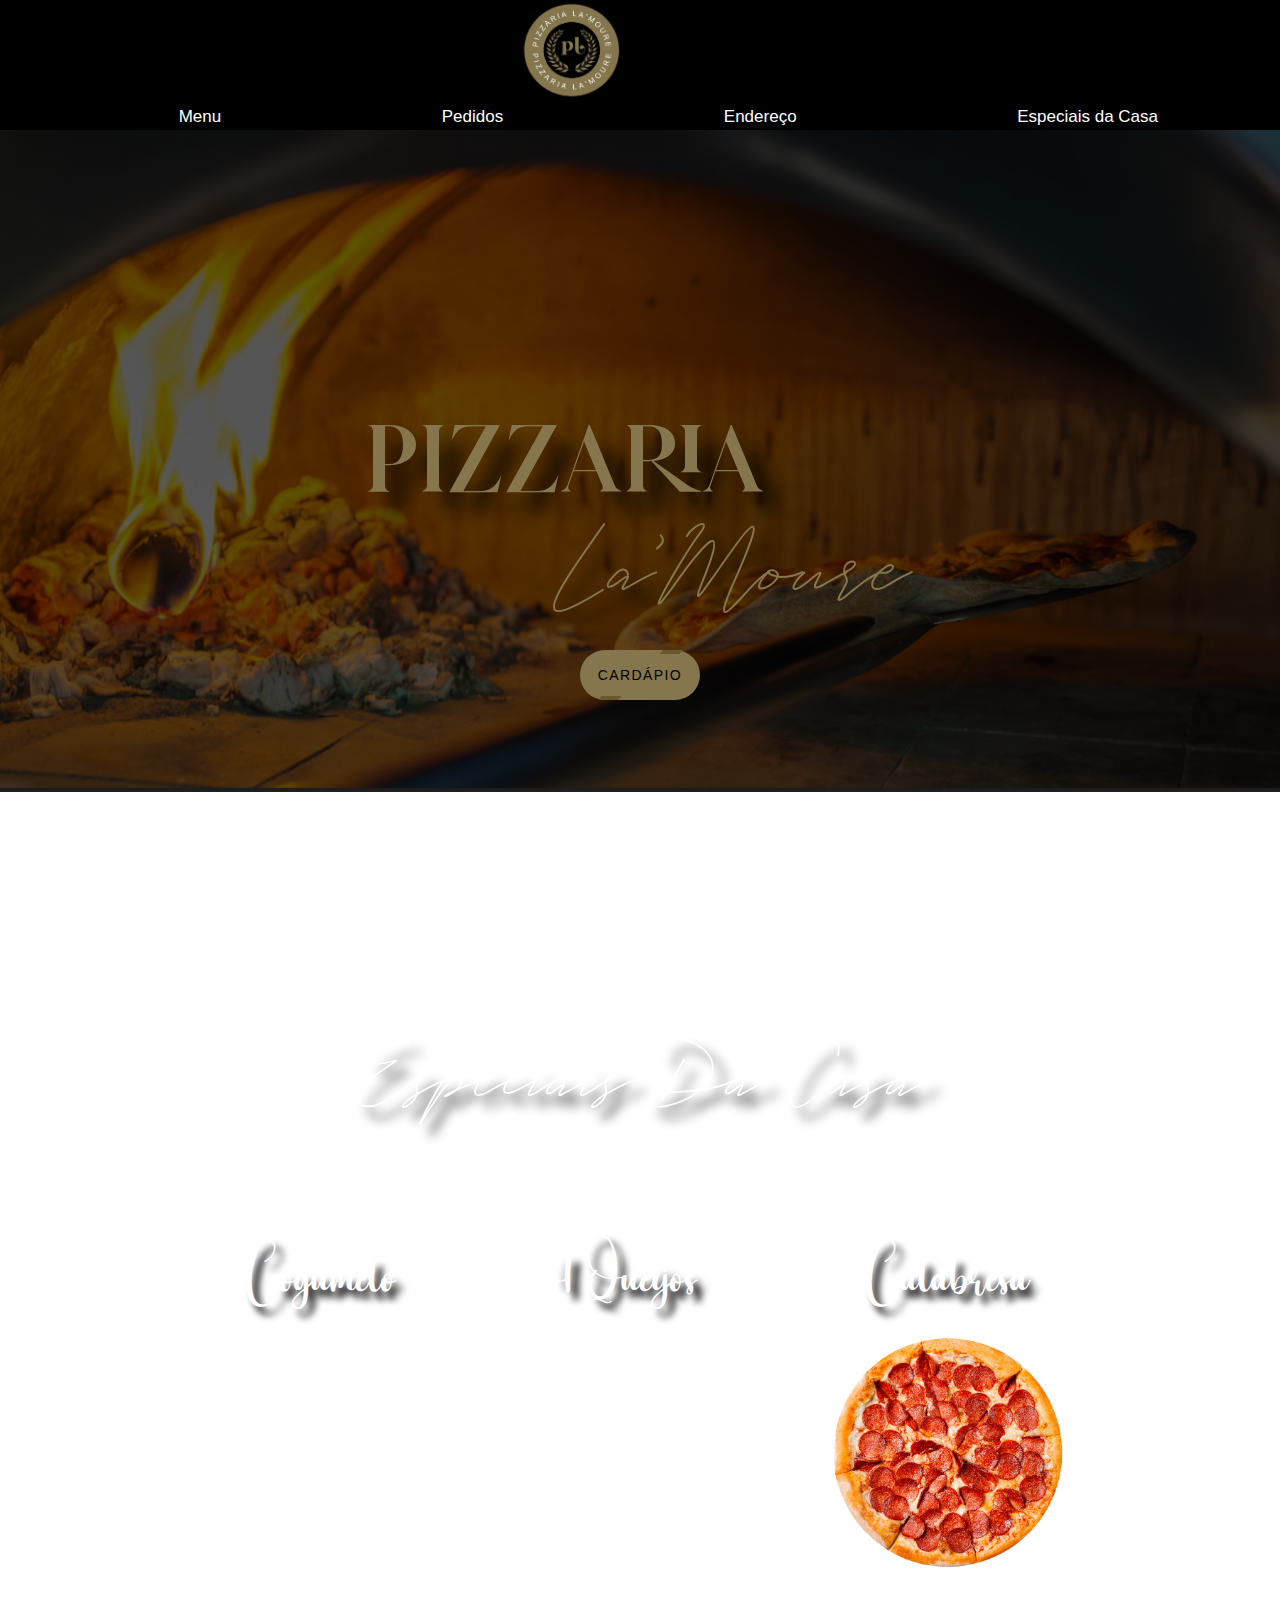
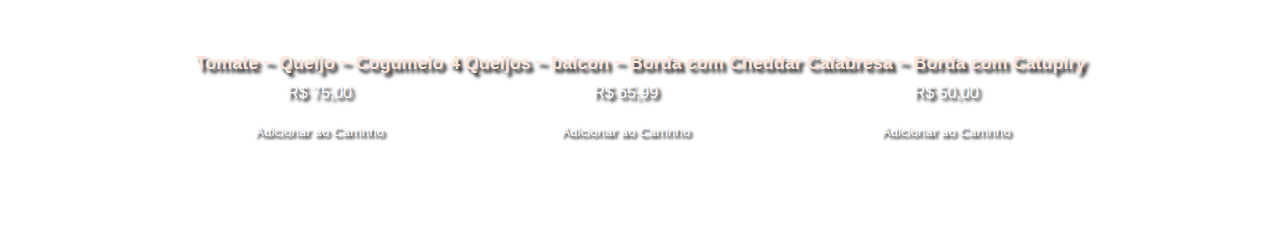
==== index.html @ 43f4618f "Pizzaria La'Moure" ====
<!DOCTYPE html>
<html lang="pt-br">
<head>
    <meta charset="UTF-8">
    <meta http-equiv="X-UA-Compatible" content="IE=edge">
    <meta name="viewport" content="width=device-width, initial-scale=1.0">
    <title>Pizzaria La'Moure</title>
    <link rel="stylesheet" href="css/style.css">

    <link href="https://fonts.googleapis.com/css2?family=Raleway:ital,wght@0,100;0,200;0,300;1,100;1,200;1,300&display=swap" rel="stylesheet">

    <link rel="stylesheet" href="https://cdnjs.cloudflare.com/ajax/libs/font-awesome/6.2.0/css/all.min.css">
</head>
<body>
    <header class="header">
        <div></div>
        <div class="logo"> <img src="img/logo.png" alt="">
        <div></div>
        </div>

        <div class="box">

        <div class="menu">
            <ul>
                <li> <a href="#menu">Menu</a> </li>
                <li> <a href="#pedidos">Pedidos</a> </li>
                <li> <a href="#endereço">Endereço</a> </li>
                <li> <a href="#especiais">Especiais da Casa</a> </li>
            </ul>
        </div>

        <div class="minibox">
            <i class="fa-solid fa-cart-shopping"></i>
        </div>

        </div>
      
    </header>

    <section class="section1">
        <div class="box">
        <h1>Pizzaria</h1>
        <span>La'Moure</span>
        </div>

        <div class="btn">
            <button >
               <div class="span" style="--clr:#85764D; " >Cardápio</div> <i></i>

            </button>
        </div>
        
    </section>


    <section class="section2" id="especiais">
            <div class="title">
               <h1>Especiais Da Casa</h1> 
            
            </div>

            <div class="minibox-container">
                <div class="box">
                    <h1>Cogumelo</h1>
                    <div class="img">
                        <img src="img/pizza5.png" alt="">
                    </div>
                    <span>ij</span>
                    <h3>Tomate ~ Queijo ~ Cogumelo</h3>
                    <p>R$ 75,00</p>

                    <button>Adicionar ao Carrinho</button>

                </div>


                <div class="box">
                    <h1>4 Queijos</h1>
                    <div class="img">
                        <img src="img/pizza4.png" alt="">
                    </div>
                    <span>ef</span>
                    <h3>4 Queijos ~ baicon ~ Borda com Cheddar</h3>
                    <p>R$ 65,99</p>

                    <button>Adicionar ao Carrinho</button>

                </div>

                <div class="box">
                    <h1>Calabresa</h1>
                    <div class="img">
                        <img src="img/pizza3.png" alt="" >
                    </div>
                    <span>op</span>
                    <h3>Calabresa ~ Borda com Catupiry</h3>
                    <p>R$ 50,00</p>

                    <button>Adicionar ao Carrinho</button>

                </div>
        </div>
    </section>














    <script src="script/script.js"></script>
</body>
</html>
---- css/style.css ----
* {
  margin: 0;
  padding: 0;
  box-sizing: border-box;
}

html {
  scroll-behavior: smooth;
}

body {
  overflow-x: hidden;
}

@font-face {
  font-family: "cursiva";
  src: url(../fontes/WhiteAngelica.ttf);
}
@font-face {
  font-family: "glitten";
  src: url(../fontes/GLITTEN\ ALL\ CAPS.ttf);
}
@font-face {
  font-family: "vogue";
  src: url(../fontes/Vogue.ttf);
}
@font-face {
  font-family: "formas";
  src: url(../fontes/Nymphette.ttf);
}
@font-face {
  font-family: "logo";
  src: url(../fontes/logo.ttf);
}
@font-face {
  font-family: "um";
  src: url(../fontes/Wedding.otf);
}
.header {
  display: flex;
  flex-direction: column;
  justify-content: flex-end;
  align-items: center;
  height: 130px;
  background-color: black;
}
.header .logo {
  width: 700px;
  display: flex;
  justify-content: space-evenly;
  margin-left: 60px;
  align-items: center;
}
.header .logo img {
  width: 15%;
}
.header .box {
  display: flex;
  justify-content: space-evenly;
  margin-left: 100px;
  align-items: center;
  width: 100%;
}
.header .menu ul {
  display: flex;
  justify-content: space-around;
  align-items: center;
  width: 1200px;
}
.header .menu ul li {
  list-style-type: none;
}
.header .menu ul li a {
  text-decoration: none;
  font-family: "Poppins", sans-serif;
  color: #fff;
  font-size: 17px;
  font-weight: 100;
  transition: 1s;
}
.header .menu ul li a:hover {
  letter-spacing: 1px;
  transition: 1s;
  color: #85764D;
}
.header .minibox {
  font-size: 22px;
  color: #fff;
}

.section1 {
  background-image: url(../img/capa111.png);
  background-repeat: no-repeat;
  height: 860px;
  background-size: 100%;
  display: flex;
  justify-content: center;
  align-items: center;
  flex-direction: column;
}
.section1 .box {
  display: flex;
  justify-content: center;
  align-items: center;
  flex-direction: column;
  width: 650px;
}
.section1 h1 {
  font-size: 95px;
  font-family: "glitten";
  font-weight: 100;
  color: #85764D;
  margin-right: 150px;
  text-shadow: 0.2em 0.2em 0.2em black;
}
.section1 span {
  font-size: 65px;
  margin-left: 25px;
  font-family: "cursiva";
  margin-left: 180px;
  text-shadow: 0.2em 0.2em 0.2em black;
  color: #85764D;
}
.section1 .btn {
  margin-top: 35px;
}
.section1 .btn button {
  width: 120px;
  height: 50px;
  border-radius: 50px;
  position: relative;
  background-color: #85764D;
  color: black;
  text-transform: uppercase;
  font-size: 14px;
  letter-spacing: 0.1em;
  font-weight: 100;
  transition: 0.5s;
  border: none;
}
.section1 .btn button .span {
  position: relative;
  z-index: 1;
}
.section1 .btn button i {
  position: absolute;
  inset: 0;
  display: block;
}
.section1 .btn button i:before {
  content: "";
  position: absolute;
  top: 0;
  left: 76%;
  width: 20px;
  height: 4px;
  background: #68582b;
  transform: translateX(-50%) skewX(325deg);
  transition: 0.5s;
}
.section1 .btn button:hover {
  letter-spacing: 0.25em;
  background: var(--clr);
  box-shadow: 0 0 35px var(--clr);
}
.section1 .btn button:hover i::before {
  width: 20px;
  left: 25%;
  top: 2px;
  background-color: #85764D;
}
.section1 .btn button:before {
  content: "";
  position: absolute;
  inset: 1px;
  background: #85764D;
  border-radius: 50px;
}
.section1 .btn i:after {
  content: "";
  position: absolute;
  bottom: 0;
  left: 25%;
  width: 20px;
  height: 4px;
  background: #68582b;
  transform: translateX(-50%) skewX(325deg);
  transition: 0.5s;
}
.section1 .btn button:hover i::after {
  width: 20px;
  left: 25%;
  top: 2px;
  background-color: #85764D;
}

.section2 {
  height: 850px;
  width: 100%;
  background-image: url(../img/fundo.jpg);
  background-size: 100%;
  display: flex;
  justify-content: space-around;
  background-repeat: no-repeat;
  align-items: center;
  flex-direction: column;
}
.section2 .title h1 {
  font-size: 55px;
  font-weight: 100;
  color: #fff;
  font-family: "cursiva";
  text-shadow: 0.2em 0.2em 0.2em black;
}
.section2 .minibox-container {
  width: 70%;
  height: 590px;
  display: flex;
  justify-content: space-around;
  align-items: center;
}
.section2 .minibox-container .box {
  display: flex;
  justify-content: center;
  align-items: center;
  flex-direction: column;
}
.section2 .minibox-container .box h1 {
  font-size: 38px;
  font-family: "um";
  margin-bottom: 25px;
  color: #fff;
  font-weight: 100;
  text-shadow: 0.2em 0.2em 0.2em black;
}
.section2 .minibox-container .box span {
  font-size: 60px;
  color: #fff;
  font-family: "formas";
}
.section2 .minibox-container .box h3 {
  margin-top: 10px;
  margin-bottom: 10px;
  font-size: 18px;
  color: rgb(255, 229, 217);
  font-family: "Segoe UI", Tahoma, Geneva, Verdana, sans-serif;
  text-shadow: 0.2em 0.2em 0.2em black;
}
.section2 .minibox-container .box p {
  font-family: "Poppins", sans-serif;
  font-size: 16px;
  color: rgb(255, 255, 255);
  text-shadow: 0.2em 0.2em 0.2em black;
  margin-bottom: 15px;
}
.section2 .minibox-container .box .img {
  width: 250px;
  height: 250px;
}
.section2 .minibox-container .box .img img {
  width: 100%;
}
.section2 .minibox-container .box button {
  width: 150px;
  height: 30px;
  background-color: transparent;
  border: 1px solid #fff;
  border-radius: 50px;
  color: #fff;
  font-family: "Poppins", sans-serif;
  text-shadow: 0.2em 0.2em 0.2em black;
  transition: 0.5s;
}
.section2 .minibox-container .box button:hover {
  letter-spacing: 0.1px;
  color: #fff;
  background-color: #27282c;
  transition: 0.5s;
  border: none;
  border-radius: 0px;
}/*# sourceMappingURL=style.css.map */
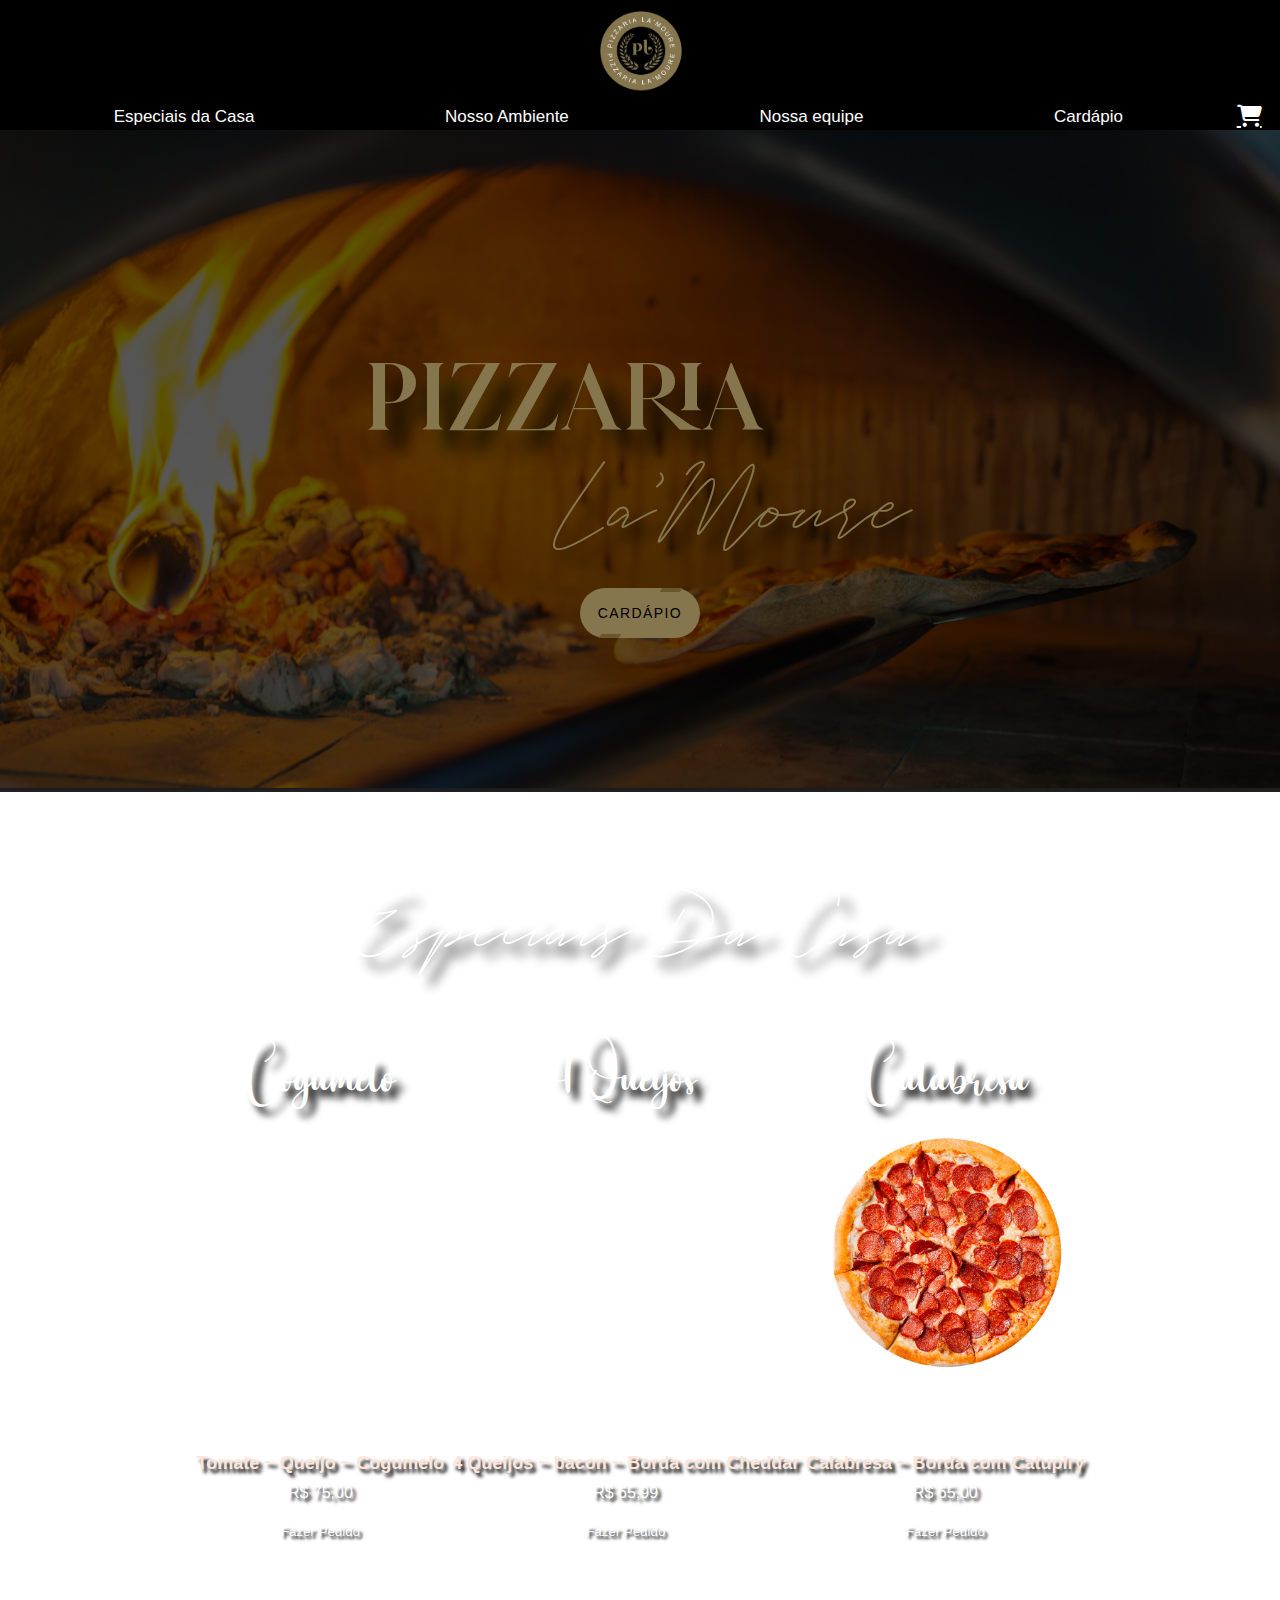
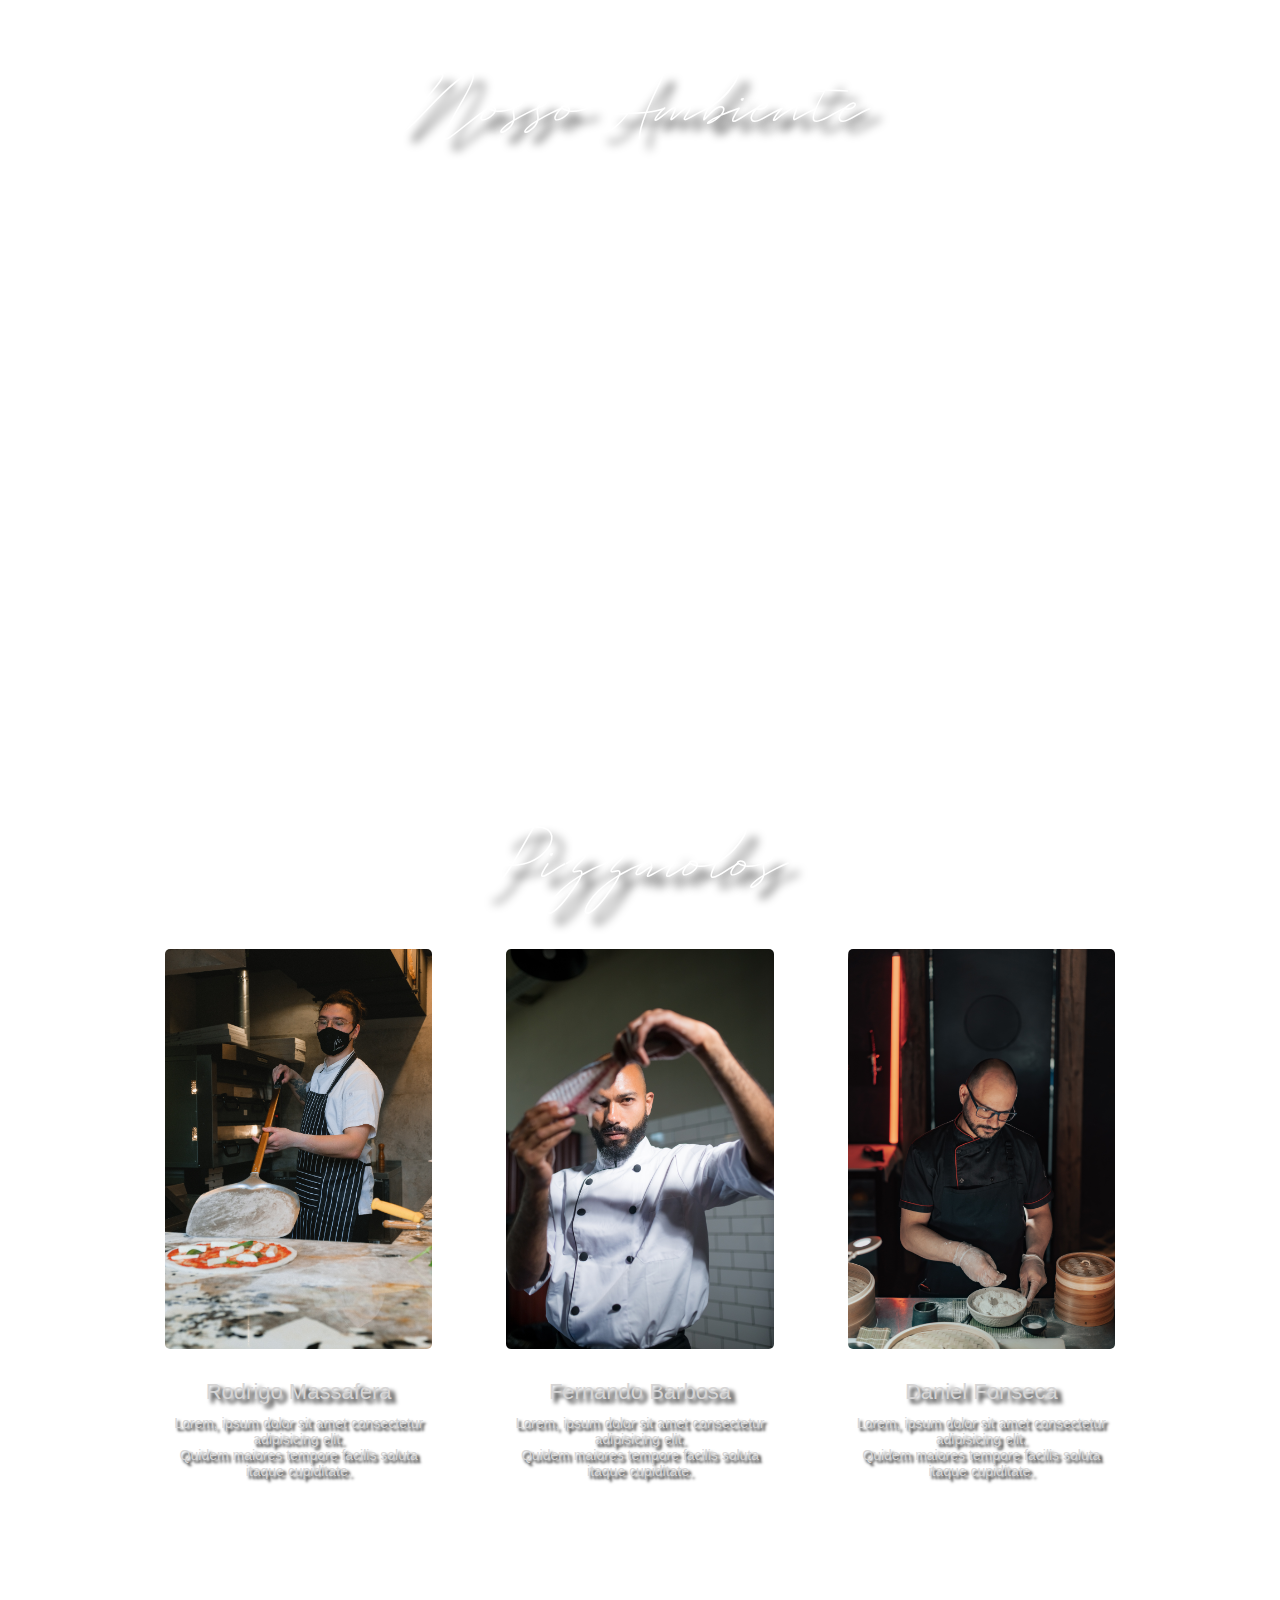
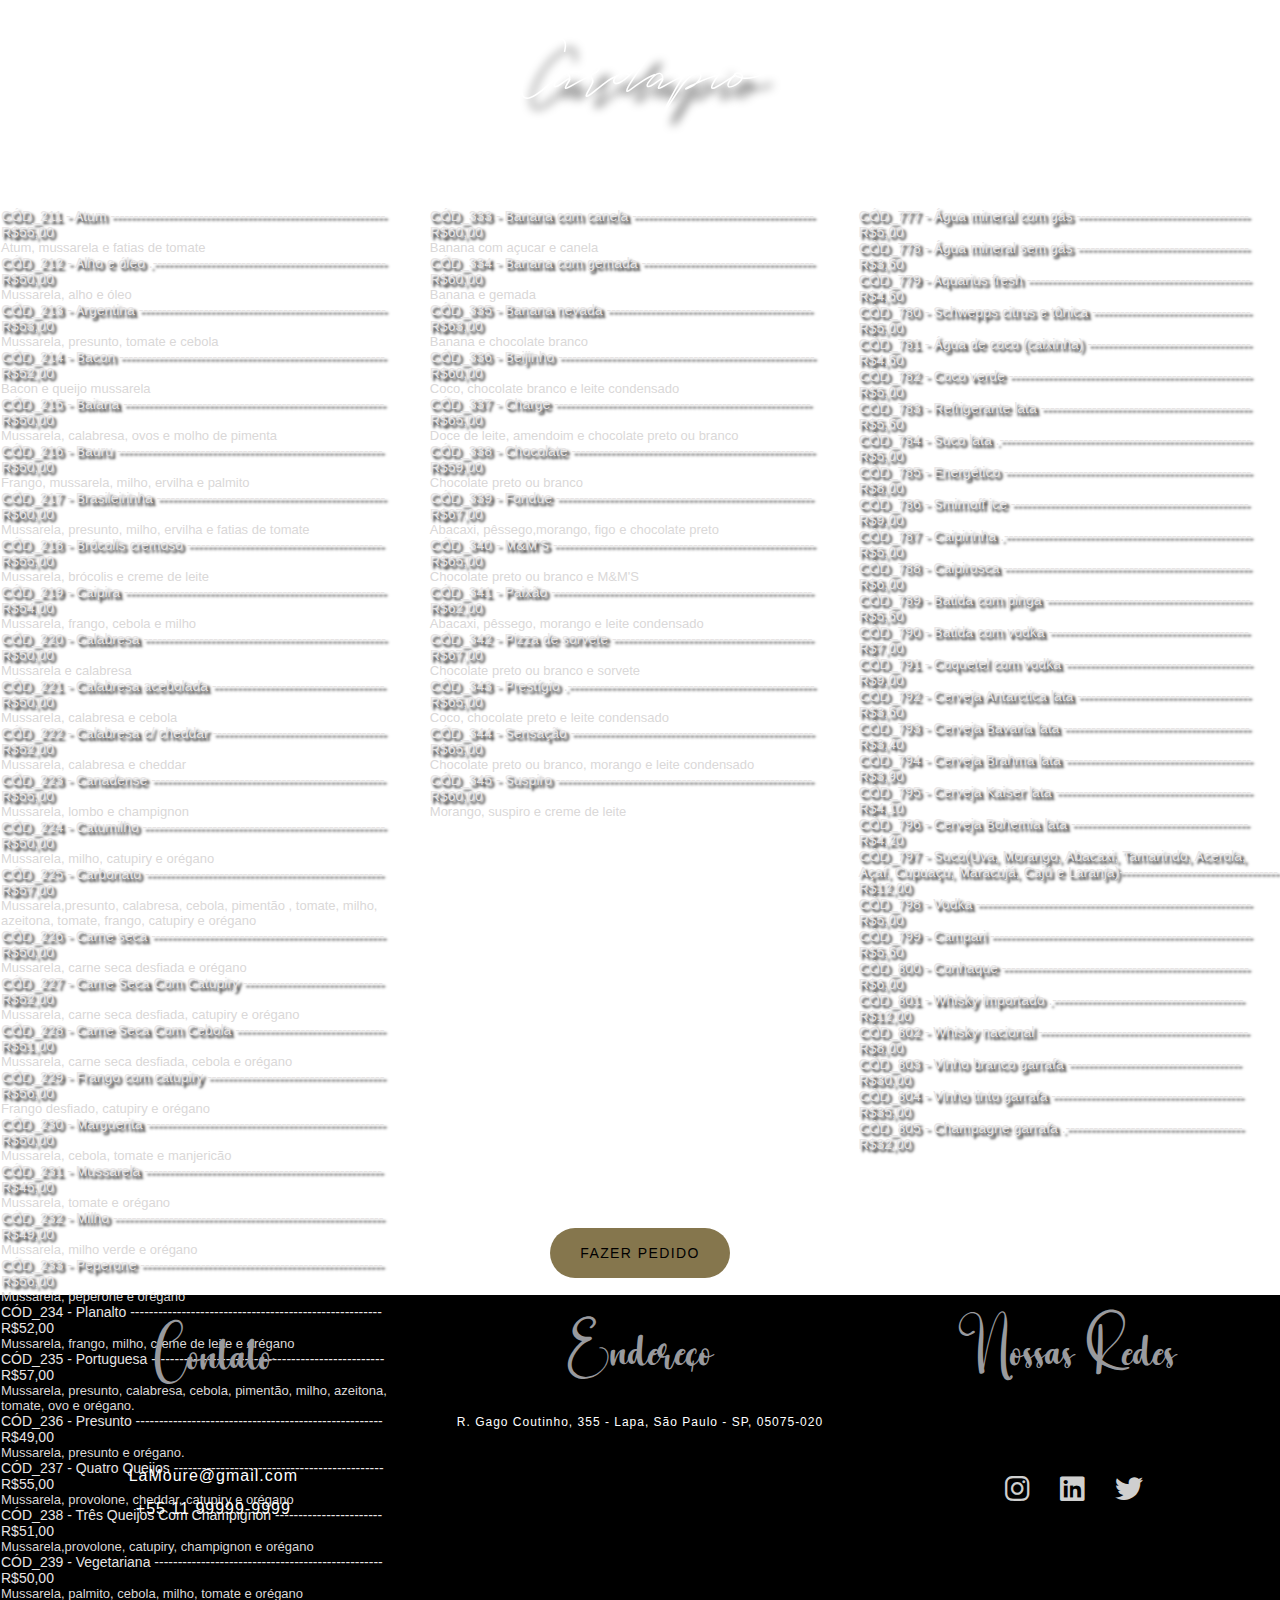
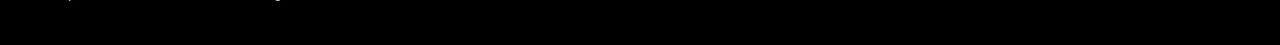
==== commit 70050bcb: "Pizzaria La'Moure" ====
--- a/index.html
+++ b/index.html
@@ -21,16 +21,17 @@
         <div class="box">
 
         <div class="menu">
-            <ul>
-                <li> <a href="#menu">Menu</a> </li>
-                <li> <a href="#pedidos">Pedidos</a> </li>
-                <li> <a href="#endereço">Endereço</a> </li>
-                <li> <a href="#especiais">Especiais da Casa</a> </li>
+            <ul><li> <a href="#especiais">Especiais da Casa</a> 
+                <li> <a href="#ambiente">Nosso Ambiente</a> </li>
+                <li> <a href="#equipe">Nossa equipe</a> </li>
+                <li> <a href="#cardapio">Cardápio</a> </li>
+                </li>
             </ul>
         </div>
 
         <div class="minibox">
-            <i class="fa-solid fa-cart-shopping"></i>
+            <a href="pedido.html" class="fa-solid fa-cart-shopping" target="_blank"></a>
+        
         </div>
 
         </div>
@@ -43,7 +44,7 @@
         <span>La'Moure</span>
         </div>
 
-        <div class="btn">
+        <div class="btn" id="btn">
             <button >
                <div class="span" style="--clr:#85764D; " >Cardápio</div> <i></i>
 
@@ -51,8 +52,6 @@
         </div>
         
     </section>
-
-
     <section class="section2" id="especiais">
             <div class="title">
                <h1>Especiais Da Casa</h1> 
@@ -69,7 +68,7 @@
                     <h3>Tomate ~ Queijo ~ Cogumelo</h3>
                     <p>R$ 75,00</p>
 
-                    <button>Adicionar ao Carrinho</button>
+                    <button>Fazer Pedido</button>
 
                 </div>
 
@@ -80,10 +79,10 @@
                         <img src="img/pizza4.png" alt="">
                     </div>
                     <span>ef</span>
-                    <h3>4 Queijos ~ baicon ~ Borda com Cheddar</h3>
+                    <h3>4 Queijos ~ bacon ~ Borda com Cheddar</h3>
                     <p>R$ 65,99</p>
 
-                    <button>Adicionar ao Carrinho</button>
+                    <button>Fazer Pedido</button>
 
                 </div>
 
@@ -94,25 +93,294 @@
                     </div>
                     <span>op</span>
                     <h3>Calabresa ~ Borda com Catupiry</h3>
-                    <p>R$ 50,00</p>
-
-                    <button>Adicionar ao Carrinho</button>
+                    <p>R$ 65,00</p>
+
+                    <button>Fazer Pedido</button>
 
                 </div>
         </div>
     </section>
 
 
-
-
-
-
-
-
-
-
-
-
+    <section class="section3" id="ambiente">
+       <h1>Nosso Ambiente</h1>
+       <div class="slider-frame">
+            <div class="slide-images">
+                    <div class="img-container">
+                        <img src="img/L1.png" alt="" width="100%">
+                    </div>
+
+                    <div class="img-container">
+                        <img src="img/L2.png" alt="" width="100%">
+                    </div>
+
+                    <div class="img-container foto">
+                        <img src="img/L3.png" alt="" width="100%">
+                    </div>
+
+                    <div class="img-container foto">
+                        <img src="img/L4.png" alt="" width="100%">
+                    </div>
+            </div>
+       </div>
+    </section>
+
+
+    <section class="section4" id="equipe">
+        <h1>Pizzaiolos</h1>
+        <div class="box-container">
+            <div class="box">
+                <div class="img">
+                    <img src="img/h1.jpg" alt="">
+                </div>
+                   <div class="par">
+                         <h2>Rodrigo Massafera</h2>
+
+                    <p>Lorem, ipsum dolor sit amet consectetur adipisicing elit. <br> Quidem maiores tempore facilis soluta itaque cupiditate.</p>
+                
+                   </div>
+                
+            </div>
+          
+          
+            <div class="box">
+                <div class="img">
+                    <img src="img/h3.jpg" alt="">
+                  </div>  
+                  <div class="par">
+                      <h2>Fernando Barbosa</h2>
+                    <p>Lorem, ipsum dolor sit amet consectetur adipisicing elit. <br> Quidem maiores tempore facilis soluta itaque cupiditate.</p>
+                
+                  </div>
+                  
+            </div>
+            <div class="box">
+                <div class="img">
+                    <img src="img/h4.jpg" alt="">
+                       </div> 
+
+                       <div class="par">
+                          <h2>Daniel Fonseca</h2>
+                    <p>Lorem, ipsum dolor sit amet consectetur adipisicing elit. <br> Quidem maiores tempore facilis soluta itaque cupiditate.</p>
+            
+                       </div>
+                  
+            </div>
+        </div>
+    </section>
+
+    <section class="section5" id="cardapio btn">
+        <h1>Cardápio</h1>
+        <div class="box-container">
+            <div class="box">
+                <h1>Pizzas Salgadas</h1>
+                <p>CÓD_211 - Atum -----------------------------------------------------------R$55,00</p>
+                <span>Atum, mussarela e fatias de tomate  </span>
+
+                <p>CÓD_212 - Alho e óleo .--------------------------------------------------R$50,00</p>
+                <span>Mussarela, alho e óleo  </span>
+
+                <p>CÓD_213 - Argentina -----------------------------------------------------R$53,00</p>
+                <span>Mussarela, presunto, tomate e cebola  </span>
+
+                <p>CÓD_214 - Bacon ---------------------------------------------------------R$52,00</p>
+                <span>Bacon e queijo mussarela  </span>
+
+                <p>CÓD_215 - Baiana --------------------------------------------------------R$50,00</p>
+                <span>Mussarela, calabresa, ovos e molho de pimenta  </span>
+
+                <p>CÓD_216 - Bauru ---------------------------------------------------------R$50,00</p>
+                <span>Frango, mussarela, milho, ervilha e palmito  </span>
+
+                <p>CÓD_217 - Brasileirinha -------------------------------------------------R$60,00</p>
+                <span>Mussarela, presunto, milho, ervilha e fatias de tomate  </span>
+
+                <p>CÓD_218 - Brócolis cremoso ------------------------------------------R$55,00</p>
+                <span>Mussarela, brócolis e creme de leite  </span>
+
+                <p>CÓD_219 - Caipira --------------------------------------------------------R$54,00</p>
+                <span>Mussarela, frango, cebola e milho  </span>
+
+                <p>CÓD_220 - Calabresa ----------------------------------------------------R$50,00</p>
+                <span>Mussarela e calabresa  </span>
+
+
+                <p>CÓD_221 - Calabresa acebolada -------------------------------------R$50,00</p>
+                <span>Mussarela, calabresa e cebola  </span>
+
+                <p>CÓD_222 - Calabresa c/ cheddar -------------------------------------R$52,00</p>
+                <span>Mussarela, calabresa e cheddar  </span>
+
+                <p>CÓD_223 - Canadense --------------------------------------------------R$55,00</p>
+                <span>Mussarela, lombo e champignon  </span>
+
+                <p>CÓD_224 - Catumilho ----------------------------------------------------R$50,00</p>
+                <span>Mussarela, milho, catupiry e orégano  </span>
+
+                <p>CÓD_225 - Carbonato ---------------------------------------------------R$57,00</p>
+                <span>Mussarela,presunto, calabresa, cebola,  pimentão , tomate, milho, azeitona, tomate, frango,
+                catupiry e orégano   </span>
+
+                <p>CÓD_226 - Carne seca --------------------------------------------------R$50,00</p>
+                <span>Mussarela, carne seca desfiada e orégano  </span>
+
+                <p>CÓD_227 - Carne Seca Com Catupiry ------------------------------R$52,00</p>
+                <span>Mussarela, carne seca desfiada, catupiry e orégano  </span>
+
+                <p>CÓD_228 - Carne Seca Com Cebola --------------------------------R$51,00</p>
+                <span>Mussarela, carne seca desfiada, cebola e orégano  </span>
+
+                <p>CÓD_229 - Frango com catupiry --------------------------------------R$56,00</p>
+                <span>Frango desfiado, catupiry e orégano  </span>
+
+                <p>CÓD_230 - Marguerita ---------------------------------------------------R$50,00</p>
+                <span>Mussarela, cebola, tomate e manjericão  </span>
+            
+                <p>CÓD_231 - Mussarela ---------------------------------------------------R$45,00</p>
+                <span>Mussarela, tomate e orégano  </span>
+
+
+                <p>CÓD_232 - Milho ----------------------------------------------------------R$49,00</p>
+                <span>Mussarela, milho verde e orégano  </span>
+
+                <p>CÓD_233 - Peperone ----------------------------------------------------R$56,00</p>
+                <span>Mussarela, peperone e orégano  </span>
+
+                <p>CÓD_234 - Planalto ------------------------------------------------------R$52,00</p>
+                <span>Mussarela, frango, milho, creme de leite e orégano  </span>
+
+    
+                <p>CÓD_235 - Portuguesa --------------------------------------------------R$57,00</p>
+                <span>Mussarela, presunto, calabresa, cebola, pimentão, milho, azeitona, tomate, ovo e
+                    orégano.   </span>
+
+                <p>CÓD_236 - Presunto -----------------------------------------------------R$49,00</p>
+                <span>Mussarela, presunto e orégano.  </span>
+    
+                <p>CÓD_237 - Quatro Queijos ---------------------------------------------R$55,00</p>
+                <span>Mussarela, provolone, cheddar, catupiry e orégano  </span>
+       
+                    
+                <p>CÓD_238 - Três Queijos Com Champignon -----------------------R$51,00</p>
+                <span>Mussarela,provolone, catupiry, champignon e orégano  </span>
+
+            
+                <p>CÓD_239 - Vegetariana -------------------------------------------------R$50,00</p>
+                <span>Mussarela, palmito, cebola, milho, tomate e orégano  </span>
+            </div>
+
+            <div class="box">
+                <h1>Pizzas Doces</h1>
+                <p>CÓD_333 - Banana com canela ---------------------------------------R$60,00</p>
+                <span>Banana com açucar e canela</span>
+
+                <p>CÓD_334 - Banana com gemada -------------------------------------R$60,00</p>
+                <span>Banana e gemada</span>
+
+                <p>CÓD_335 - Banana nevada --------------------------------------------R$63,00</p>
+                <span>Banana e chocolate branco</span>
+
+                <p>CÓD_336 - Beijinho -------------------------------------------------------R$60,00</p>
+                <span>Coco, chocolate branco e leite condensado</span>
+
+                <p>CÓD_337 - Charge -------------------------------------------------------R$65,00</p>
+                <span>Doce de leite, amendoim e chocolate preto ou branco</span>
+
+                <p>CÓD_338 - Chocolate ----------------------------------------------------R$59,00</p>
+                <span>Chocolate preto ou branco</span>
+
+                <p>CÓD_339 - Fondue -------------------------------------------------------R$67,00</p>
+                <span>Abacaxi, pêssego,morango, figo e chocolate preto</span>
+
+                <p>CÓD_340 - M&M'S --------------------------------------------------------R$65,00</p>
+                <span>Chocolate preto ou branco e M&M'S</span>
+
+                <p>CÓD_341 - Paixão --------------------------------------------------------R$62,00</p>
+                <span>Abacaxi, pêssego, morango e leite condensado</span>
+
+                <p>CÓD_342 - Pizza de sorvete -------------------------------------------R$67,00</p>
+                <span>Chocolate preto ou branco e sorvete</span>
+
+                <p>CÓD_343 - Prestígio .-----------------------------------------------------R$65,00</p>
+                <span>Coco, chocolate preto e leite condensado</span>
+               
+                <p>CÓD_344 - Sensação ----------------------------------------------------R$65,00</p>
+                <span>Chocolate preto ou branco, morango e leite condensado</span>
+
+                <p>CÓD_345 - Suspiro -------------------------------------------------------R$60,00</p>
+                <span>Morango, suspiro e creme de leite</span>
+
+            </div>
+
+            <div class="box">
+                <h1>Bebidas</h1>
+                <p>CÓD_777 - Água mineral com gás -------------------------------------R$5,00</p>
+                <p>CÓD_778 - Água mineral sem gás -------------------------------------R$3,50</p>
+                <p>CÓD_779 - Aquarius fresh ------------------------------------------------R$4,50</p>
+                <p>CÓD_780 - Schwepps citrus e tônica ----------------------------------R$5,00</p>
+                <p>CÓD_781 - Água de coco (caixinha) -----------------------------------R$4,50</p>
+                <p>CÓD_782 - Coco verde ----------------------------------------------------R$5,00</p>
+                <p>CÓD_783 - Refrigerante lata ---------------------------------------------R$5,50</p>
+                <p>CÓD_784 - Suco lata .------------------------------------------------------R$5,00</p>
+                <p>CÓD_785 - Energético -----------------------------------------------------R$8,00</p>
+                <p>CÓD_786 - Smirnoff ice ---------------------------------------------------R$9,00</p>
+                <p>CÓD_787 - Caipirinha .-----------------------------------------------------R$5,00</p>
+                <p>CÓD_788 - Caipirosca -----------------------------------------------------R$6,00</p>
+                <p>CÓD_789 - Batida com pinga --------------------------------------------R$5,50</p>
+                <p>CÓD_790 - Batida com vodka -------------------------------------------R$7,00</p>
+                <p>CÓD_791 - Coquetel com vodka ----------------------------------------R$9,00</p>
+                <p>CÓD_792 - Cerveja Antarctica lata -------------------------------------R$3,50</p>
+                <p>CÓD_793 - Cerveja Bavaria lata ----------------------------------------R$3,40</p>
+                <p>CÓD_794 - Cerveja Brahma lata ----------------------------------------R$3,90</p>
+                <p>CÓD_795 - Cerveja Kaiser lata ------------------------------------------R$4,10</p>
+                <p>CÓD_796 - Cerveja Bohemia lata --------------------------------------R$4,20</p>
+                <p>CÓD_797 - Suco(Uva, Morango, Abacaxi, Tamarindo, Acerola, Açaí, Cupuaçu, Maracujá, Cajú e Laranja)----------------------------------R$12,00</p>
+                <p>CÓD_798 - Vodka -----------------------------------------------------------R$5,00</p>
+                <p>CÓD_799 - Campari --------------------------------------------------------R$5,50</p>
+                <p>CÓD_800 - Conhaque -----------------------------------------------------R$6,00</p>
+                <p>CÓD_801 - Whisky importado .-----------------------------------------R$12,00</p>
+                <p>CÓD_802 - Whisky nacional ---------------------------------------------R$8,00</p>
+                <p>CÓD_803 - Vinho branco garrafa -------------------------------------R$30,00</p>
+                <p>CÓD_804 - Vinho tinto garrafa -----------------------------------------R$35,00</p>
+                <p>CÓD_805 - Champagne garrafa .--------------------------------------R$32,00</p>
+                
+            </div>
+
+            
+
+        </div>
+        <button> <a href="pedido.html" target="_blank">Fazer pedido</a> </button>
+    </section>
+
+    <footer class="rodape">
+        <div class="box1">
+            <h1>Contato</h1>
+            <div class="mini">
+             <p>LaMoure@gmail.com</p> 
+            <p>+55 11 99999-9999</p> 
+            </div>
+          
+        </div>
+        <div class="box2">
+            <h1>Endereço</h1>
+            <div class="mini">
+                <p>R. Gago Coutinho, 355 - Lapa, São Paulo - SP, 05075-020</p>
+            <iframe src="https://www.google.com/maps/embed?pb=!1m18!1m12!1m3!1d3658.3354044455846!2d-46.715558473932155!3d-23.520436017023524!2m3!1f0!2f0!3f0!3m2!1i1024!2i768!4f13.1!3m3!1m2!1s0x94cef9ed20838681%3A0x968f4560e552c8df!2sPizzaria%20l%C3%A1%20Moure!5e0!3m2!1spt-BR!2sbr!4v1669144738131!5m2!1spt-BR!2sbr" width="280" height="150" style="border:0;" allowfullscreen="" loading="lazy" referrerpolicy="no-referrer-when-downgrade"></iframe>
+         
+            </div>
+           </div>
+
+        <div class="box3">
+            <h1>Nossas Redes</h1>
+            <div class="mini">
+                <i class="fa-brands fa-instagram roxo"></i>
+            <i class="fa-brands fa-linkedin azul"></i>
+            <i class="fa-brands fa-twitter twi"></i>  
+            </div>
+      
+
+        </div>
+    </footer>
 
 
     <script src="script/script.js"></script>
--- a/css/style.css
+++ b/css/style.css
@@ -10,6 +10,9 @@
 
 body {
   overflow-x: hidden;
+  background-image: url(../img/fundao.png);
+  background-size: 100%;
+  width: 100%;
 }
 
 @font-face {
@@ -39,27 +42,27 @@
 .header {
   display: flex;
   flex-direction: column;
-  justify-content: flex-end;
+  justify-content: center;
   align-items: center;
   height: 130px;
   background-color: black;
 }
 .header .logo {
-  width: 700px;
+  width: 100%;
+  height: 80%;
+  display: flex;
+  justify-content: center;
+  align-items: center;
+}
+.header .logo img {
+  width: 7%;
+}
+.header .box {
   display: flex;
   justify-content: space-evenly;
-  margin-left: 60px;
-  align-items: center;
-}
-.header .logo img {
-  width: 15%;
-}
-.header .box {
-  display: flex;
-  justify-content: space-evenly;
-  margin-left: 100px;
   align-items: center;
   width: 100%;
+  height: 20%;
 }
 .header .menu ul {
   display: flex;
@@ -86,12 +89,17 @@
 .header .minibox {
   font-size: 22px;
   color: #fff;
+  cursor: pointer;
+}
+.header .minibox a {
+  color: #fff;
+  list-style: none;
 }
 
 .section1 {
   background-image: url(../img/capa111.png);
   background-repeat: no-repeat;
-  height: 860px;
+  height: 735px;
   background-size: 100%;
   display: flex;
   justify-content: center;
@@ -195,9 +203,8 @@
 }
 
 .section2 {
-  height: 850px;
+  height: 750px;
   width: 100%;
-  background-image: url(../img/fundo.jpg);
   background-size: 100%;
   display: flex;
   justify-content: space-around;
@@ -205,12 +212,20 @@
   align-items: center;
   flex-direction: column;
 }
+.section2 .title {
+  width: 95%;
+  text-align: center;
+}
 .section2 .title h1 {
   font-size: 55px;
   font-weight: 100;
   color: #fff;
   font-family: "cursiva";
   text-shadow: 0.2em 0.2em 0.2em black;
+}
+.section2 .title h1:hover {
+  text-shadow: 0.4em 0.4em 0.4em black;
+  transition: 1s;
 }
 .section2 .minibox-container {
   width: 70%;
@@ -232,6 +247,10 @@
   color: #fff;
   font-weight: 100;
   text-shadow: 0.2em 0.2em 0.2em black;
+}
+.section2 .minibox-container .box h1:hover {
+  text-shadow: 0.4em 0.4em 0.4em black;
+  transition: 1s;
 }
 .section2 .minibox-container .box span {
   font-size: 60px;
@@ -246,6 +265,10 @@
   font-family: "Segoe UI", Tahoma, Geneva, Verdana, sans-serif;
   text-shadow: 0.2em 0.2em 0.2em black;
 }
+.section2 .minibox-container .box h3:hover {
+  text-shadow: 0.4em 0.4em 0.4em black;
+  transition: 1s;
+}
 .section2 .minibox-container .box p {
   font-family: "Poppins", sans-serif;
   font-size: 16px;
@@ -253,12 +276,20 @@
   text-shadow: 0.2em 0.2em 0.2em black;
   margin-bottom: 15px;
 }
+.section2 .minibox-container .box p:hover {
+  text-shadow: 0.4em 0.4em 0.4em black;
+  transition: 1s;
+}
 .section2 .minibox-container .box .img {
   width: 250px;
   height: 250px;
 }
 .section2 .minibox-container .box .img img {
   width: 100%;
+}
+.section2 .minibox-container .box img:hover {
+  width: 108%;
+  transition: 1s;
 }
 .section2 .minibox-container .box button {
   width: 150px;
@@ -278,4 +309,597 @@
   transition: 0.5s;
   border: none;
   border-radius: 0px;
+}
+
+.section3 {
+  display: flex;
+  justify-content: space-around;
+  align-items: center;
+  flex-direction: column;
+  height: 800px;
+  background-size: 100%;
+}
+.section3 .slider-frame {
+  overflow: hidden;
+  height: 500px;
+  width: 900px;
+  margin-top: 20px;
+  border-radius: 30px;
+}
+@-webkit-keyframes slide_animation {
+  0% {
+    left: 0px;
+  }
+  10% {
+    left: 0px;
+  }
+  20% {
+    left: 1200px;
+  }
+  30% {
+    left: 1200px;
+  }
+  40% {
+    left: 2400px;
+  }
+  50% {
+    left: 2400px;
+  }
+  60% {
+    left: 1200px;
+  }
+  70% {
+    left: 1200px;
+  }
+  80% {
+    left: 0px;
+  }
+  90% {
+    left: 0px;
+  }
+  100% {
+    left: 0px;
+  }
+}
+.section3 .slide-images {
+  width: 3600px;
+  height: 800px;
+  margin: 0 0 0 -2400px;
+  position: relative;
+  -webkit-animation-name: slide_animation;
+  -webkit-animation-duration: 23s;
+  -webkit-animation-iteration-count: infinite;
+  -webkit-animation-direction: alternate;
+  -webkit-animation-play-state: running;
+}
+.section3 .img-container {
+  height: 800;
+  width: 1200px;
+  position: relative;
+  float: left;
+}
+.section3 .img-container img {
+  background-size: 100%;
+}
+.section3 h1 {
+  font-size: 50px;
+  font-family: "cursiva";
+  color: #fff;
+  font-weight: 100;
+  width: 95%;
+  text-align: center;
+  text-shadow: 0.2em 0.2em 0.2em black;
+}
+.section3 h1:hover {
+  text-shadow: 0.4em 0.4em 0.4em black;
+  transition: 1s;
+}
+
+.section4 {
+  display: flex;
+  justify-content: space-around;
+  align-items: center;
+  height: 800px;
+  flex-direction: column;
+  background-size: 140%;
+  background-repeat: no-repeat;
+}
+.section4 .box-container {
+  width: 80%;
+  display: flex;
+  justify-content: space-between;
+  align-items: center;
+  height: 700px;
+  text-align: center;
+}
+.section4 .box-container .box {
+  height: 650px;
+  display: flex;
+  justify-content: space-evenly;
+  align-items: center;
+  flex-direction: column;
+}
+.section4 .box-container .box .par {
+  height: 120px;
+  display: flex;
+  justify-content: center;
+  align-items: center;
+  flex-direction: column;
+  margin-bottom: 80px;
+}
+.section4 .box-container .box .par h2 {
+  font-family: "Poppins", sans-serif;
+  color: rgb(214, 213, 213);
+  font-weight: 100;
+  font-size: 22px;
+  text-shadow: 0.2em 0.2em 0.2em black;
+}
+.section4 .box-container .box .par p {
+  font-family: "Poppins", sans-serif;
+  color: rgb(214, 213, 213);
+  text-shadow: 0.2em 0.2em 0.2em black;
+  font-size: 14px;
+  margin-top: 10px;
+  width: 80%;
+  text-align: center;
+}
+.section4 .box-container .box .img {
+  height: 405px;
+}
+.section4 .box-container .box .img img {
+  height: 400px;
+  border-radius: 5px;
+}
+.section4 h1 {
+  font-size: 50px;
+  font-family: "cursiva";
+  color: #fff;
+  font-weight: 100;
+  width: 95%;
+  text-align: center;
+  text-shadow: 0.2em 0.2em 0.2em black;
+}
+.section4 h1:hover {
+  text-shadow: 0.4em 0.4em 0.4em black;
+  transition: 1s;
+}
+
+.section5 {
+  height: 1280px;
+  display: flex;
+  justify-content: space-around;
+  align-items: center;
+  flex-direction: column;
+}
+.section5 > h1 {
+  font-size: 50px;
+  font-family: "cursiva";
+  color: #fff;
+  text-shadow: 0.2em 0.2em 0.2em black;
+  font-weight: 100;
+  width: 95%;
+  text-align: center;
+}
+.section5 h1:hover {
+  text-shadow: 0.4em 0.4em 0.4em black;
+  transition: 1s;
+}
+.section5 .box-container {
+  width: 100%;
+  display: flex;
+  justify-content: space-between;
+  align-items: center;
+  height: 1050px;
+  text-align: center;
+}
+.section5 .box-container .box {
+  height: 1040px;
+  display: flex;
+  width: 33%;
+  align-items: flex-start;
+  flex-direction: column;
+  border: #fff 1px solid;
+  border-radius: 20px;
+}
+.section5 .box-container .box h1 {
+  font-size: 30px;
+  font-family: "um";
+  margin-bottom: 20px;
+  color: #fff;
+  font-weight: 100;
+  width: 100%;
+}
+.section5 .box-container .box p {
+  font-family: "Poppins", sans-serif;
+  text-align: start;
+  font-size: 14px;
+  color: rgb(231, 228, 228);
+  text-shadow: 0.2em 0.2em 0.2em black;
+}
+.section5 .box-container .box span {
+  text-align: start;
+  font-family: "Poppins", sans-serif;
+  font-size: 13px;
+  color: rgb(218, 216, 216);
+}
+.section5 button {
+  width: 180px;
+  cursor: pointer;
+  height: 50px;
+  border-radius: 50px;
+  position: relative;
+  background-color: #85764D;
+  color: black;
+  text-transform: uppercase;
+  font-size: 14px;
+  letter-spacing: 0.1em;
+  font-weight: 100;
+  transition: 0.5s;
+  border: none;
+}
+.section5 button a {
+  text-decoration: none;
+  color: black;
+}
+.section5 button:hover {
+  letter-spacing: 0.25em;
+  background: var(--clr);
+  background-color: #68582b;
+  box-shadow: 0 0 35px var(--clr);
+}
+
+.rodape {
+  height: 350px;
+  display: flex;
+  justify-content: space-around;
+  align-items: center;
+  background-color: black;
+  color: #fff;
+}
+.rodape .box1, .rodape .box2, .rodape .box3 {
+  height: 300px;
+  width: 400px;
+}
+.rodape .box1 {
+  display: flex;
+  justify-content: space-evenly;
+  align-items: center;
+  flex-direction: column;
+}
+.rodape .box1 h1 {
+  font-family: "um";
+  font-size: 36px;
+  font-weight: 100;
+  color: #999a9e;
+}
+.rodape .box1 .mini {
+  height: 70%;
+  display: flex;
+  align-items: center;
+  flex-direction: column;
+  justify-content: center;
+}
+.rodape .box1 .mini p {
+  margin-bottom: 15px;
+  font-family: "Poppins", sans-serif;
+  font-weight: 100;
+  font-size: 16px;
+  letter-spacing: 1px;
+}
+.rodape .box2 {
+  display: flex;
+  justify-content: space-around;
+  align-items: center;
+  flex-direction: column;
+}
+.rodape .box2 h1 {
+  font-family: "um";
+  font-size: 36px;
+  font-weight: 100;
+  color: #999a9e;
+}
+.rodape .box2 .mini {
+  height: 70%;
+  display: flex;
+  align-items: center;
+  flex-direction: column;
+  justify-content: center;
+}
+.rodape .box2 .mini p {
+  margin-bottom: 15px;
+  font-family: "Poppins", sans-serif;
+  font-weight: 100;
+  font-size: 12px;
+  text-align: center;
+  letter-spacing: 1px;
+}
+.rodape .box3 {
+  display: flex;
+  justify-content: space-around;
+  align-items: center;
+  flex-direction: column;
+}
+.rodape .box3 h1 {
+  font-family: "um";
+  font-size: 36px;
+  font-weight: 100;
+  color: #999a9e;
+}
+.rodape .box3 .mini {
+  height: 70%;
+  width: 100%;
+  display: flex;
+  align-items: center;
+  justify-content: center;
+  margin-right: -15px;
+}
+.rodape .box3 .mini i {
+  font-size: 28px;
+  text-align: center;
+  color: rgb(207, 207, 207);
+  transition: 0.5s;
+  margin-bottom: 30px;
+}
+.rodape .box3 .mini i:not(:last-child) {
+  margin-right: 30px;
+}
+.rodape .box3 .mini .roxo:hover {
+  color: purple;
+  transition: 0.5s;
+}
+.rodape .box3 .mini .azul:hover {
+  color: rgb(0, 83, 238);
+  transition: 0.5s;
+}
+.rodape .box3 .mini .twi:hover {
+  color: rgb(0, 154, 214);
+  transition: 0.5s;
+}
+
+@media screen and (min-width: 300px) and (max-width: 500px) {
+  body {
+    overflow-x: hidden;
+  }
+  .section4, .section5, .rodape {
+    display: none;
+  }
+  .header {
+    height: 60px;
+  }
+  .header .logo {
+    width: 100%;
+    height: 100%;
+    display: flex;
+    justify-content: center;
+    align-items: center;
+  }
+  .header .logo img {
+    width: 18%;
+  }
+  .header .box {
+    display: none;
+  }
+  .section1 {
+    display: flex;
+    justify-content: center;
+    align-items: center;
+    width: 100%;
+    flex-direction: column;
+    background-image: url(../img/capa111.png);
+    background-repeat: no-repeat;
+    background-size: 150%;
+    height: 250px;
+  }
+  .section1 .box {
+    display: flex;
+    justify-content: center;
+    align-items: center;
+    flex-direction: column;
+    width: 100%;
+  }
+  .section1 .box h1 {
+    font-size: 45px;
+    margin-right: 90px;
+  }
+  .section1 .box span {
+    font-size: 40px;
+    margin-left: 80px;
+  }
+  .section1 .btn {
+    margin-top: 0 px;
+  }
+  .section1 .btn button {
+    width: 125px;
+    height: 33px;
+  }
+  .section1 .btn button .span {
+    font-size: 12px;
+  }
+  .section2 {
+    height: 380px;
+    width: 100%;
+    background-size: 100%;
+    display: flex;
+    justify-content: space-around;
+    background-repeat: no-repeat;
+    align-items: center;
+    flex-direction: column;
+  }
+  .section2 .title {
+    width: 95%;
+    text-align: center;
+  }
+  .section2 .title h1 {
+    font-size: 27px;
+  }
+  .section2 .minibox-container {
+    width: 100%;
+    height: 322px;
+    display: flex;
+    justify-content: space-around;
+    align-items: center;
+  }
+  .section2 .minibox-container .box {
+    display: flex;
+    justify-content: center;
+    align-items: center;
+    flex-direction: column;
+    width: 33%;
+    height: 320px;
+  }
+  .section2 .minibox-container .box h1 {
+    font-size: 15px;
+    font-family: "um";
+    color: #fff;
+    font-weight: 100;
+    text-shadow: 0.2em 0.2em 0.2em black;
+  }
+  .section2 .minibox-container .box h1:hover {
+    text-shadow: 0.4em 0.4em 0.4em black;
+    transition: 1s;
+  }
+  .section2 .minibox-container .box span {
+    font-size: 30px;
+    color: #fff;
+    font-family: "formas";
+  }
+  .section2 .minibox-container .box h3 {
+    margin-bottom: 10px;
+    font-size: 8px;
+    color: rgb(255, 229, 217);
+    font-family: "Segoe UI", Tahoma, Geneva, Verdana, sans-serif;
+    text-shadow: 0.2em 0.2em 0.2em black;
+  }
+  .section2 .minibox-container .box h3:hover {
+    text-shadow: 0.4em 0.4em 0.4em black;
+    transition: 1s;
+  }
+  .section2 .minibox-container .box p {
+    font-family: "Poppins", sans-serif;
+    font-size: 8px;
+    color: rgb(255, 255, 255);
+    text-shadow: 0.2em 0.2em 0.2em black;
+    margin-bottom: 15px;
+  }
+  .section2 .minibox-container .box p:hover {
+    text-shadow: 0.4em 0.4em 0.4em black;
+    transition: 1s;
+  }
+  .section2 .minibox-container .box .img {
+    width: 100%;
+    height: 100px;
+  }
+  .section2 .minibox-container .box .img img {
+    width: 100%;
+  }
+  .section2 .minibox-container .box img:hover {
+    width: 108%;
+    transition: 1s;
+  }
+  .section2 .minibox-container .box button {
+    width: 85px;
+    height: 25px;
+    background-color: transparent;
+    border: 1px solid #fff;
+    border-radius: 50px;
+    color: #fff;
+    font-size: 12px;
+    font-family: "Poppins", sans-serif;
+    text-shadow: 0.2em 0.2em 0.2em black;
+    transition: 0.5s;
+  }
+  .section2 .minibox-container .box button #btnn {
+    display: none;
+  }
+  .section2 .minibox-container .box button:hover {
+    letter-spacing: 0.1px;
+    color: #fff;
+    background-color: #27282c;
+    transition: 0.5s;
+    border: none;
+    border-radius: 0px;
+  }
+  .section3 {
+    display: flex;
+    justify-content: space-around;
+    align-items: center;
+    flex-direction: column;
+    height: 275px;
+    background-size: 100%;
+  }
+  .section3 .slider-frame {
+    overflow: hidden;
+    height: 112px;
+    width: 185px;
+    margin-top: 20px;
+    border: 1px solid red;
+    border-radius: 30px;
+  }
+  .section3 .img-container {
+    height: 800px;
+    width: 200px;
+    position: relative;
+    float: left;
+  }
+  .section3 .img-container img {
+    background-size: 50%;
+  }
+  .section3 h1 {
+    font-size: 30px;
+    font-family: "cursiva";
+    color: #fff;
+    font-weight: 100;
+    width: 100%;
+    text-align: center;
+    text-shadow: 0.2em 0.2em 0.2em black;
+  }
+  @-webkit-keyframes slide_animation {
+    0% {
+      left: 0px;
+    }
+    10% {
+      left: 0px;
+    }
+    20% {
+      left: 1200px;
+    }
+    30% {
+      left: 1200px;
+    }
+    40% {
+      left: 2400px;
+    }
+    50% {
+      left: 2400px;
+    }
+    60% {
+      left: 1200px;
+    }
+    70% {
+      left: 1200px;
+    }
+    80% {
+      left: 0px;
+    }
+    90% {
+      left: 0px;
+    }
+    100% {
+      left: 0px;
+    }
+  }
+  .section3 .slide-images {
+    width: 400px;
+    height: 800px;
+    margin: 0 0 0 -200px;
+    position: relative;
+    -webkit-animation-name: slide_animation;
+    -webkit-animation-duration: 23s;
+    -webkit-animation-iteration-count: infinite;
+    -webkit-animation-direction: alternate;
+    -webkit-animation-play-state: running;
+  }
+  .section3 .slide-images .foto {
+    display: none;
+  }
 }/*# sourceMappingURL=style.css.map */